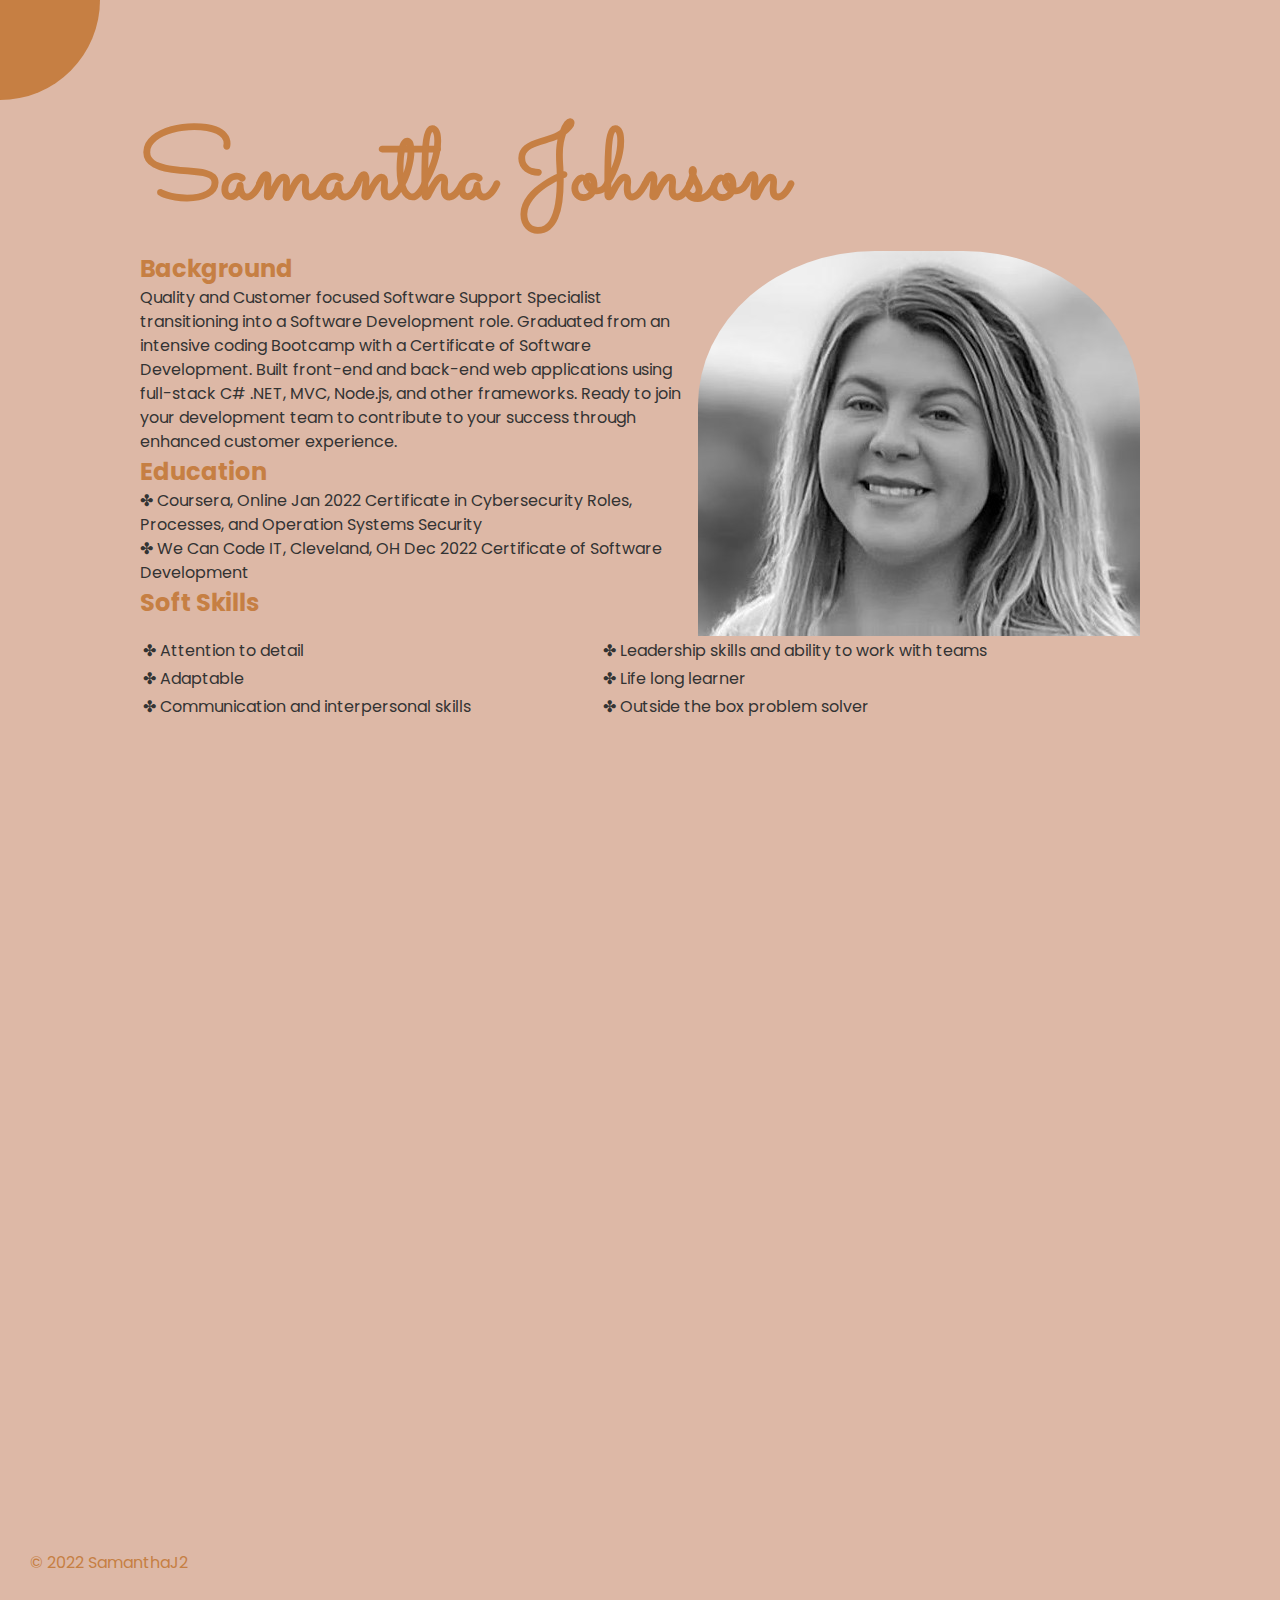
==== index.html @ ebb6818b "fixed folder" ====
<!DOCTYPE html>
<html lang="en">
  <head>
    <meta charset="UTF-8" />
    <meta name="viewport" content="width=device-width, initial-scale=1.0" />
    <link rel="stylesheet" href="https://cdnjs.cloudflare.com/ajax/libs/font-awesome/5.14.0/css/all.min.css" integrity="sha512-1PKOgIY59xJ8Co8+NE6FZ+LOAZKjy+KY8iq0G4B3CyeY6wYHN3yt9PW0XpSriVlkMXe40PTKnXrLnZ9+fkDaog==" crossorigin="anonymous" />
    <link rel="stylesheet" href="style.css" />
    <title>Samantha Johnson Portfolio</title>
  </head>
 
    <div class="container">
      <div class="circle-container">
        <div class="circle">
          <button id="close">
            <i class="fas fa-times"></i>
          </button>
          <button id="open">
            <i class="fas fa-bars"></i>
          </button>
        </div>
      </div>
<body>
      <div class="content">
        <h1>Samantha Johnson</h1>
        <nav> <!-- Nav Bar -->
          <ul>
            <li> <a id="aboutMeLink" href="#aboutMe">About Me.</a></li> 
            <li> <a id="projectsLink" href="#projects">Projects.</a></li> 
            <li> <a id="additionalMediaLink" href="#additionalMedia">Contact.</a></li> 
        </ul>
      </nav>
  <main>
    <img class="aboutMePic" src="/images/SamB&W.jpg" alt="Samantha">
      <section id="aboutMe" class="aboutMe">
          <h2>Background</h2>
        <article id="aboutMeContent">
          <p>Quality and Customer focused Software Support Specialist transitioning into a 
            Software Development role. Graduated from an intensive coding Bootcamp with a 
            Certificate of Software Development. Built front-end and back-end web applications 
            using full-stack C# .NET, MVC, Node.js, and other frameworks. Ready to join your 
            development team to contribute to your success through enhanced customer experience.</p>
            <h2 id="edu">Education</h2>
            <p>
              ✤ Coursera, Online		Jan 2022
              Certificate in Cybersecurity Roles, Processes, and Operation Systems Security
              <br>
              ✤ We Can Code IT, Cleveland, OH	  Dec 2022
              Certificate of Software Development  
            </p>
            
            <h2>Soft Skills</h2>
            <table style="width:100%">
              <tr>
                <td>✤ Attention to detail</td>
                <td>✤	Leadership skills and ability to work with teams</td>
              </tr>
              <tr>
                <td>✤ Adaptable </td>
                <td>✤	Life long learner</td>
              </tr>
              <tr>
                <td>✤ Communication and interpersonal skills 	</td>
                <td>✤	Outside the box problem solver</td>
              </tr>
            </table>
        </article>
      </section>
      <section id="projects" class="projects">
          <h2>Projects</h2>
              <article>
                  <h3>Cookie Order Form</h3>
                  <p>Project details listed here. Project languages and more. Team size: 1</p>
              </article>
              <article>
                  <h3>Virtual Pet</h3>
                  <p>Project details listed here. Project languages and more.Team size: 1</p>
              </article>
              <article>
                  <h3>Product Review</h3>
                  <p>Project details listed here. Project languages and more. Team size: 3</p>
              </article>
      </section>
      <section id="additionalMedia" class="media">
          <h2>Contact.</h2>
          <P>If you have any questions or comments, feel free to contact me!</P>
          <ul class="icons">
              <li>
                  <a href="mailto:samanthamariejae@gmail.com">
                      <img id="icon" src="/images/email.png" alt="Email">
                  </a>
              </li>
              <li>
                  <a href="https://www.linkedin.com/in/samanthajohnson11">
                      <img id="icon" src="/images/LinkedIn.jpg" alt="LinkedIn">
                  </a>
              </li>
              <li>
                  <a href="https://github.com/SamanthaJ2">
                      <img id="icon" src="/images/github.png" alt="Github">
                  </a>
              </li>
          </ul>
      </section>
  </main>
    <script src="script.js"></script>
</div>
<footer> © 2022 SamanthaJ2</footer>
  </body>
</html>
---- style.css ----
@import url('https://fonts.googleapis.com/css2?family=Poppins&family=Sacramento&display=swap');

* {
  box-sizing: border-box;
}

body {
  font-family: 'Poppins', sans-serif;
  background-color: #7b876d;
  color: #c67f43;
  overflow-x: hidden; /* hides scroll bar on the y axis */
  margin: 0;
}

.aboutMePic  {
  display: block;
  margin-left: auto;
  margin-right: auto;
  margin-left: 1em;
  margin-right: auto;
  float: right;
  border-top-right-radius: 40%;
  border-top-left-radius: 40%;
}

h1 {
  font-family: 'Sacramento', cursive;
  margin: 0;
  font-size: 100px;
  font-variant:normal;
}
h2 {
  margin: 0;
}

#icon {
  border-radius: 39%;
}

img {
  max-width: 100%;
}

section ul {
  display: flex;
  list-style: none;
  flex-flow: row;
  justify-content: space-around
}

.icons  {
  display: flex;
  padding-bottom: 1.5em;
  padding-left: 0%;
  list-style: none;
  flex-flow: row;
  justify-content: space-around;
}

.edu {
  display: flex;
  padding-left: 1.5em;
  padding-right: 1.5em;
  padding-bottom: 1.5em;
  list-style: none;
  justify-content: space-around;
  max-height: 8whs ;
}

.nav-links {
  list-style: none;
  display: flex;
  align-items: center;
  justify-content: space-around;
  width: 40%;
  font-weight: bold;
}

.container { /* content */
  background-color: #DDB8A6 ;
  transform-origin: top left;
  transition: transform 0.5s linear;
  width: 100vw;
  min-height: 100vh;
  padding: 30px;
}

.container.show-nav {
  transform: rotate(-20deg);
}

.circle { /* circle size */
  background-color: #c67f43; 
  height: 200px;
  width: 200px;
  border-radius: 50%;
  position: relative;
  transition: transform 0.5s linear;
}

.container.show-nav .circle { /*container roating to show the nav  */
  transform: rotate(-70deg);
}

.circle-container { /* circle placemnt on the screen */
  position: fixed;
  top: -100px;
  left: -100px;
}

.circle button {
  cursor: pointer;
  position: absolute;
  top: 50%;
  left: 50%;
  height: 100px;
  background: transparent;
  border: 0;
  font-size: 26px;
  color: #fff;
}

.circle button:focus {
  outline: none;
}

.circle button#open {
  left: 60%;
}

.circle button#close {
  top: 60%;
  transform: rotate(90deg);
  transform-origin: top left;
}

.container.show-nav + nav li {
  transform: translateX(0);
  transition-delay: 0.3s;
}

nav {
  position: fixed;
  bottom: 40px;
  left: 0;
  z-index: 100;
}

nav ul {
  list-style-type: none;
  padding-left: 5px;
}

nav ul li {
  text-transform: uppercase;
  color: #fff;
  margin: 65px 0;
  transform: translateX(-100%);
  transition: transform 0.4s ease-in;
}

nav ul li i {
  font-size: 20px;
  margin-right: 10px;
}

nav ul li + li {
  margin-left: 15px;
  transform: translateX(-150%);
}

nav ul li + li + li {
  margin-left: 30px;
  transform: translateX(-200%);
}

nav a {
  color: #fafafa;
  text-decoration: none;
  transition: all 0.5s;
}

nav a:hover {
  color:  #c67f43;
  font-weight: bold;
}

.content {
  max-width: 1000px;
  margin: 75px auto;
}

table {
  color: #333;
  line-height: 1.5;
}

.content p {
  color: #333;
  line-height: 1.5;
  margin: 0;
}

.aboutMe{
opacity: calc(100);
}

.projects, .media{
opacity: calc(0);
}

.hidden {
  display: none;
}

.unhide {
  opacity: calc(100);
}
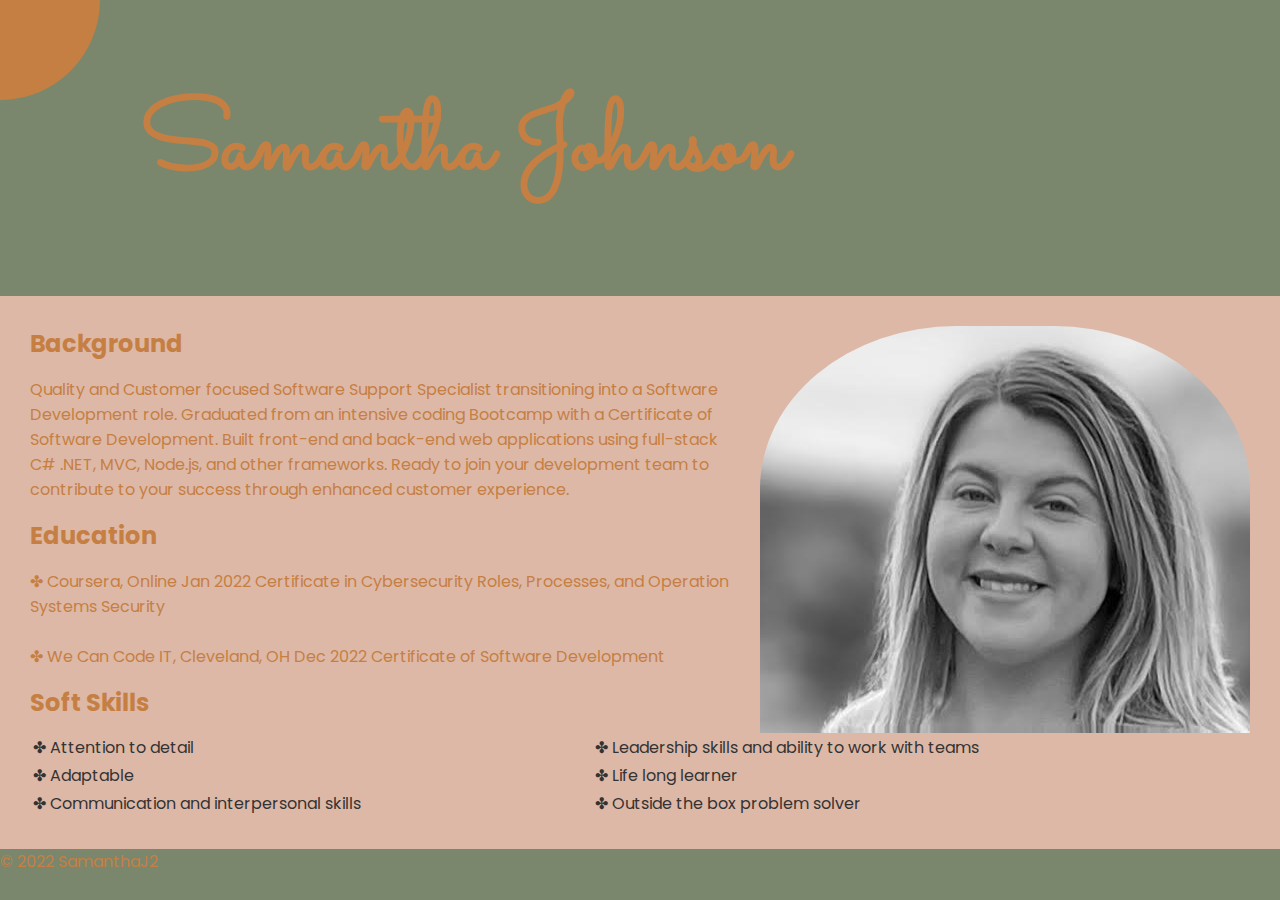
==== commit 6f98969f: "update" ====
--- a/index.html
+++ b/index.html
@@ -7,7 +7,17 @@
     <link rel="stylesheet" href="style.css" />
     <title>Samantha Johnson Portfolio</title>
   </head>
- 
+  <body>
+    <div class="content">
+      <h1>Samantha Johnson</h1>
+      <nav> <!-- Nav Bar -->
+        <ul>
+          <li> <a id="aboutMeLink" href="#aboutMe">About Me.</a></li> 
+          <li> <a id="projectsLink" href="#projects">Projects.</a></li> 
+          <li> <a id="additionalMediaLink" href="#additionalMedia">Contact.</a></li> 
+        </ul>
+      </nav>
+    </div>
     <div class="container">
       <div class="circle-container">
         <div class="circle">
@@ -19,18 +29,8 @@
           </button>
         </div>
       </div>
-<body>
-      <div class="content">
-        <h1>Samantha Johnson</h1>
-        <nav> <!-- Nav Bar -->
-          <ul>
-            <li> <a id="aboutMeLink" href="#aboutMe">About Me.</a></li> 
-            <li> <a id="projectsLink" href="#projects">Projects.</a></li> 
-            <li> <a id="additionalMediaLink" href="#additionalMedia">Contact.</a></li> 
-        </ul>
-      </nav>
   <main>
-    <img class="aboutMePic" src="/images/SamB&W.jpg" alt="Samantha">
+    <img class="aboutMePic" src="/images/B&WProfilePic1.jpg" alt="Samantha">
       <section id="aboutMe" class="aboutMe">
           <h2>Background</h2>
         <article id="aboutMeContent">
@@ -44,11 +44,13 @@
               ✤ Coursera, Online		Jan 2022
               Certificate in Cybersecurity Roles, Processes, and Operation Systems Security
               <br>
+              <br>
               ✤ We Can Code IT, Cleveland, OH	  Dec 2022
               Certificate of Software Development  
+              <br>
             </p>
             
-            <h2>Soft Skills</h2>
+            <h2 id="skills">Soft Skills</h2>
             <table style="width:100%">
               <tr>
                 <td>✤ Attention to detail</td>
@@ -65,6 +67,7 @@
             </table>
         </article>
       </section>
+      <div id = "bottom">
       <section id="projects" class="projects">
           <h2>Projects</h2>
               <article>
@@ -101,6 +104,7 @@
               </li>
           </ul>
       </section>
+    </div>
   </main>
     <script src="script.js"></script>
 </div>
--- a/style.css
+++ b/style.css
@@ -10,6 +10,7 @@
   color: #c67f43;
   overflow-x: hidden; /* hides scroll bar on the y axis */
   margin: 0;
+  height: fit-content;
 }
 
 .aboutMePic  {
@@ -33,6 +34,11 @@
   margin: 0;
 }
 
+table {
+  color: #333;
+  line-height: 1.5;
+}
+
 #icon {
   border-radius: 39%;
 }
@@ -80,8 +86,8 @@
   background-color: #DDB8A6 ;
   transform-origin: top left;
   transition: transform 0.5s linear;
-  width: 100vw;
-  min-height: 100vh;
+  width: auto;
+  max-height: auto;
   padding: 30px;
 }
 
@@ -140,10 +146,11 @@
 }
 
 nav {
-  position: fixed;
+  position: absolute;
   bottom: 40px;
   left: 0;
-  z-index: 100;
+  z-index: 0;
+  top: 0em;
 }
 
 nav ul {
@@ -190,29 +197,25 @@
   margin: 75px auto;
 }
 
-table {
-  color: #333;
-  line-height: 1.5;
-}
-
 .content p {
   color: #333;
   line-height: 1.5;
   margin: 0;
 }
 
-.aboutMe{
-opacity: calc(100);
-}
-
-.projects, .media{
-opacity: calc(0);
-}
-
-.hidden {
+.aboutMe {
+display: block;
+}
+
+.projects {
+  max-width: auto;
+  max-height: auto;
   display: none;
 }
-
-.unhide {
-  opacity: calc(100);
-}
+.bottom {
+  display: none;
+}
+.media {
+  display: none;
+}
+
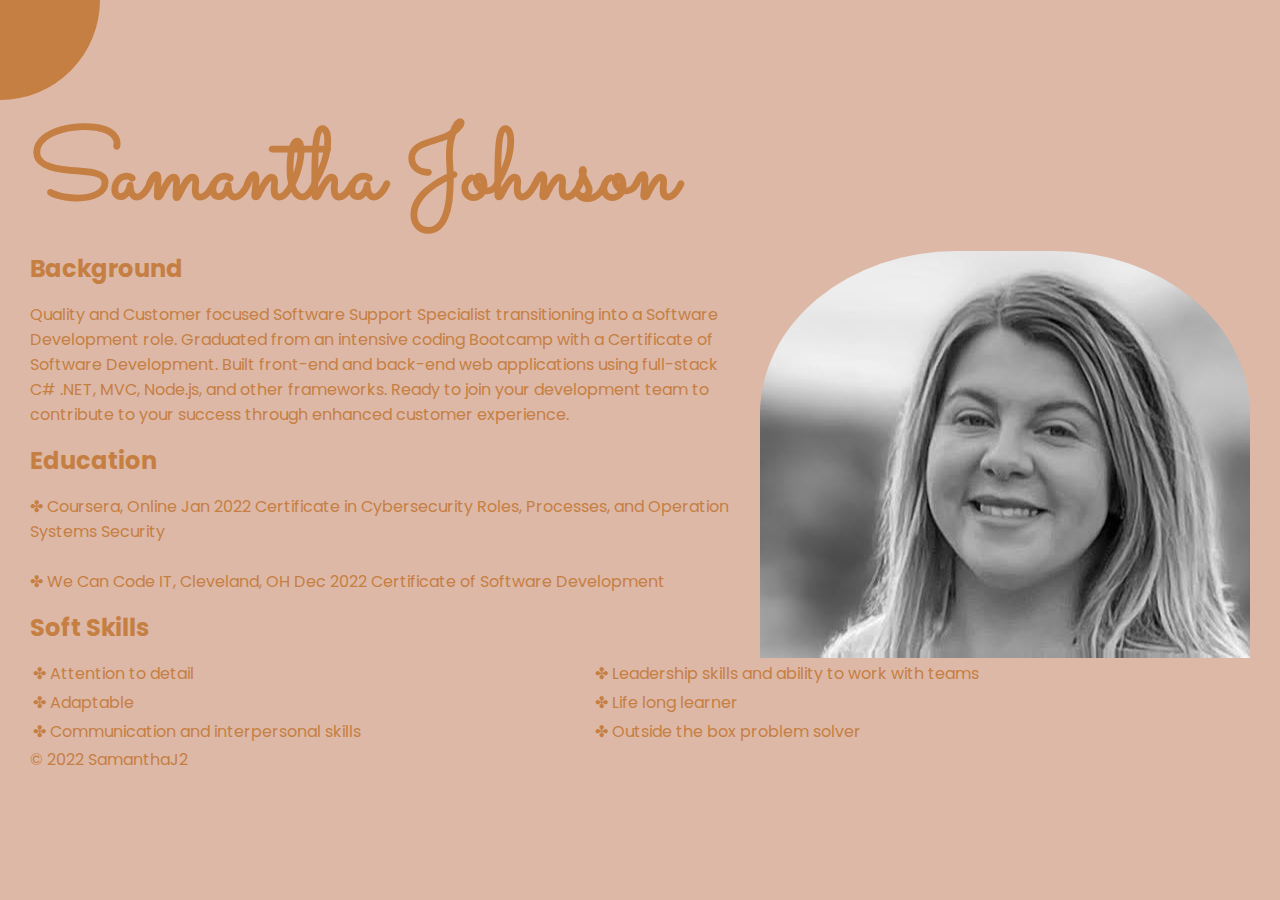
==== commit 991f9fae: "nav bar fixed" ====
--- a/index.html
+++ b/index.html
@@ -8,16 +8,6 @@
     <title>Samantha Johnson Portfolio</title>
   </head>
   <body>
-    <div class="content">
-      <h1>Samantha Johnson</h1>
-      <nav> <!-- Nav Bar -->
-        <ul>
-          <li> <a id="aboutMeLink" href="#aboutMe">About Me.</a></li> 
-          <li> <a id="projectsLink" href="#projects">Projects.</a></li> 
-          <li> <a id="additionalMediaLink" href="#additionalMedia">Contact.</a></li> 
-        </ul>
-      </nav>
-    </div>
     <div class="container">
       <div class="circle-container">
         <div class="circle">
@@ -29,6 +19,16 @@
           </button>
         </div>
       </div>
+    <div class="content">
+      <nav> <!-- Nav Bar -->
+        <ul>
+          <li> <a id="aboutMeLink" href="#aboutMe">About Me.</a></li> 
+          <li> <a id="projectsLink" href="#projects">Projects.</a></li> 
+          <li> <a id="additionalMediaLink" href="#additionalMedia">Contact.</a></li> 
+        </ul>
+      </nav>
+    </div>
+      <h1>Samantha Johnson</h1>
   <main>
     <img class="aboutMePic" src="/images/B&WProfilePic1.jpg" alt="Samantha">
       <section id="aboutMe" class="aboutMe">
@@ -67,7 +67,7 @@
             </table>
         </article>
       </section>
-      <div id = "bottom">
+
       <section id="projects" class="projects">
           <h2>Projects</h2>
               <article>
@@ -104,10 +104,8 @@
               </li>
           </ul>
       </section>
-    </div>
   </main>
     <script src="script.js"></script>
-</div>
 <footer> © 2022 SamanthaJ2</footer>
   </body>
 </html>--- a/style.css
+++ b/style.css
@@ -10,7 +10,6 @@
   color: #c67f43;
   overflow-x: hidden; /* hides scroll bar on the y axis */
   margin: 0;
-  height: fit-content;
 }
 
 .aboutMePic  {
@@ -34,7 +33,7 @@
   margin: 0;
 }
 
-table {
+table #skills {
   color: #333;
   line-height: 1.5;
 }
@@ -86,8 +85,8 @@
   background-color: #DDB8A6 ;
   transform-origin: top left;
   transition: transform 0.5s linear;
-  width: auto;
-  max-height: auto;
+  width: 100vw;
+  min-height: 100vh;
   padding: 30px;
 }
 
@@ -146,11 +145,10 @@
 }
 
 nav {
-  position: absolute;
+  position: fixed;
   bottom: 40px;
   left: 0;
-  z-index: 0;
-  top: 0em;
+  z-index: 100;
 }
 
 nav ul {
@@ -202,20 +200,14 @@
   line-height: 1.5;
   margin: 0;
 }
-
-.aboutMe {
-display: block;
+.aboutMe{
+opacity: calc(100);
 }
 
 .projects {
-  max-width: auto;
-  max-height: auto;
   display: none;
 }
-.bottom {
+
+.media{
   display: none;
 }
-.media {
-  display: none;
-}
-
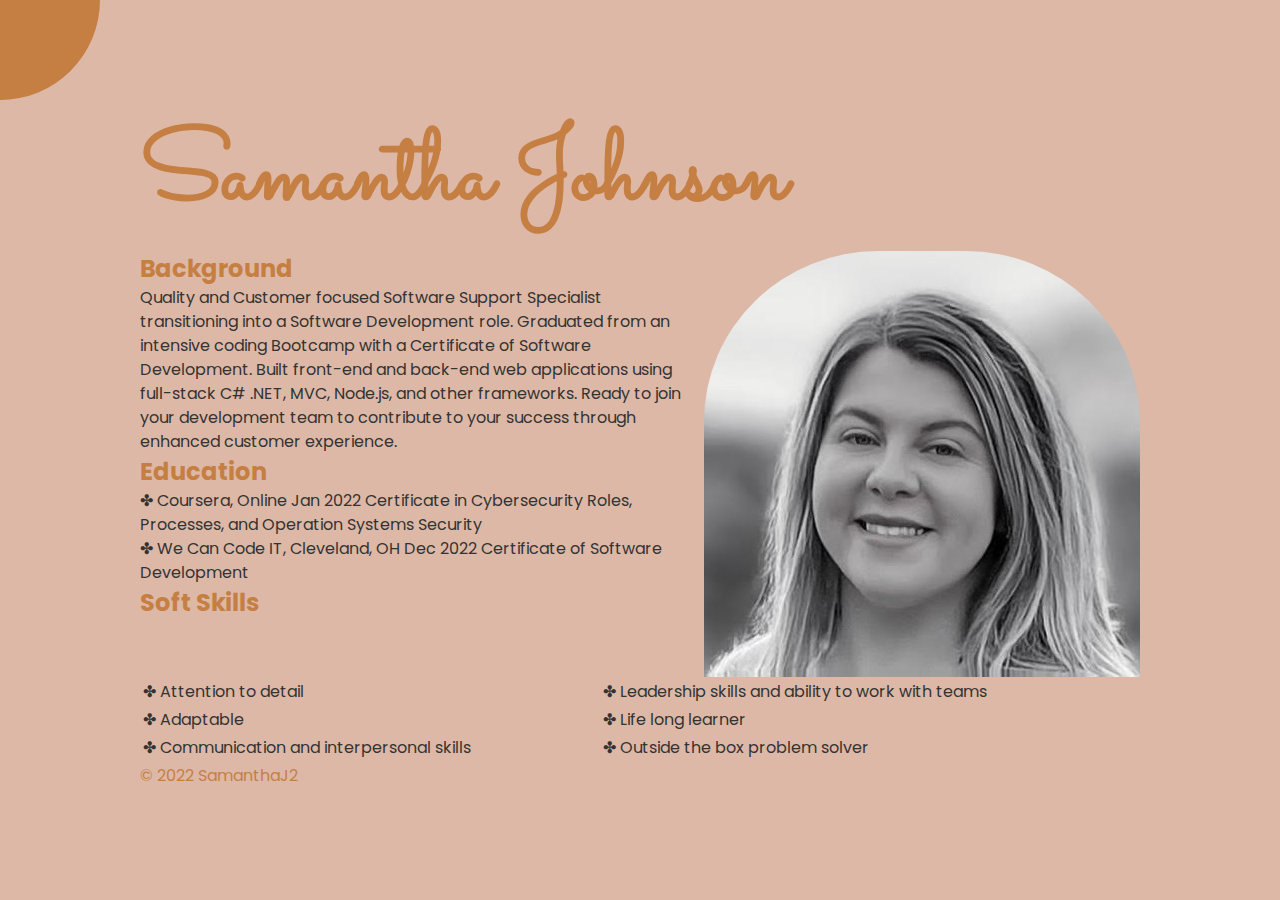
==== commit 7bf4c9d1: "update css and html" ====
--- a/index.html
+++ b/index.html
@@ -1,111 +1,127 @@
 <!DOCTYPE html>
 <html lang="en">
-  <head>
-    <meta charset="UTF-8" />
-    <meta name="viewport" content="width=device-width, initial-scale=1.0" />
-    <link rel="stylesheet" href="https://cdnjs.cloudflare.com/ajax/libs/font-awesome/5.14.0/css/all.min.css" integrity="sha512-1PKOgIY59xJ8Co8+NE6FZ+LOAZKjy+KY8iq0G4B3CyeY6wYHN3yt9PW0XpSriVlkMXe40PTKnXrLnZ9+fkDaog==" crossorigin="anonymous" />
-    <link rel="stylesheet" href="style.css" />
-    <title>Samantha Johnson Portfolio</title>
-  </head>
-  <body>
-    <div class="container">
-      <div class="circle-container">
-        <div class="circle">
-          <button id="close">
-            <i class="fas fa-times"></i>
-          </button>
-          <button id="open">
-            <i class="fas fa-bars"></i>
-          </button>
-        </div>
+
+<head>
+  <meta charset="UTF-8" />
+  <meta name="viewport" content="width=device-width, initial-scale=1.0" />
+  <link rel="stylesheet" href="https://cdnjs.cloudflare.com/ajax/libs/font-awesome/5.14.0/css/all.min.css"
+    integrity="sha512-1PKOgIY59xJ8Co8+NE6FZ+LOAZKjy+KY8iq0G4B3CyeY6wYHN3yt9PW0XpSriVlkMXe40PTKnXrLnZ9+fkDaog=="
+    crossorigin="anonymous" />
+  <link rel="stylesheet" href="style.css" />
+  <title>Samantha Johnson Portfolio</title>
+</head>
+
+<body>
+  <div class="container">
+    <div class="circle-container">
+      <div class="circle">
+        <button id="close">
+          <i class="fas fa-times"></i>
+        </button>
+        <button id="open">
+          <i class="fas fa-bars"></i>
+        </button>
       </div>
+    </div>
     <div class="content">
-      <nav> <!-- Nav Bar -->
+      <nav>
+        <!-- Nav Bar -->
         <ul>
-          <li> <a id="aboutMeLink" href="#aboutMe">About Me.</a></li> 
-          <li> <a id="projectsLink" href="#projects">Projects.</a></li> 
-          <li> <a id="additionalMediaLink" href="#additionalMedia">Contact.</a></li> 
+          <li> <a id="aboutMeLink" href="#aboutMe">About Me.</a></li>
+          <li> <a id="projectsLink" href="#projects">Projects.</a></li>
+          <li> <a id="additionalMediaLink" href="#additionalMedia">Contact.</a></li>
         </ul>
       </nav>
-    </div>
-      <h1>Samantha Johnson</h1>
-  <main>
-    <img class="aboutMePic" src="/images/B&WProfilePic1.jpg" alt="Samantha">
-      <section id="aboutMe" class="aboutMe">
-          <h2>Background</h2>
-        <article id="aboutMeContent">
-          <p>Quality and Customer focused Software Support Specialist transitioning into a 
-            Software Development role. Graduated from an intensive coding Bootcamp with a 
-            Certificate of Software Development. Built front-end and back-end web applications 
-            using full-stack C# .NET, MVC, Node.js, and other frameworks. Ready to join your 
-            development team to contribute to your success through enhanced customer experience.</p>
-            <h2 id="edu">Education</h2>
+
+
+      <main>
+        <h1>Samantha Johnson</h1>
+        <img class="aboutMePic" src="/images/B&WProfilePic1.jpg" alt="Samantha">
+        <section id="aboutMe" class="aboutMe">
+              <h2>Background</h2>
+          <article id="aboutMeContent">
+            <p>Quality and Customer focused Software Support Specialist transitioning into a
+              Software Development role. Graduated from an intensive coding Bootcamp with a
+              Certificate of Software Development. Built front-end and back-end web applications
+              using full-stack C# .NET, MVC, Node.js, and other frameworks. Ready to join your
+              development team to contribute to your success through enhanced customer experience.
+            </p>
+               <h2 id="edu">Education</h2>
             <p>
-              ✤ Coursera, Online		Jan 2022
+              ✤ Coursera, Online Jan 2022
               Certificate in Cybersecurity Roles, Processes, and Operation Systems Security
               <br>
-              <br>
-              ✤ We Can Code IT, Cleveland, OH	  Dec 2022
-              Certificate of Software Development  
+              ✤ We Can Code IT, Cleveland, OH Dec 2022
+              Certificate of Software Development
               <br>
             </p>
-            
-            <h2 id="skills">Soft Skills</h2>
+
+            <h2>Soft Skills</h2>
             <table style="width:100%">
-              <tr>
-                <td>✤ Attention to detail</td>
-                <td>✤	Leadership skills and ability to work with teams</td>
-              </tr>
-              <tr>
-                <td>✤ Adaptable </td>
-                <td>✤	Life long learner</td>
-              </tr>
-              <tr>
-                <td>✤ Communication and interpersonal skills 	</td>
-                <td>✤	Outside the box problem solver</td>
-              </tr>
+              <tbody id="skills">
+                <tr>
+                  <td>✤ Attention to detail</td>
+                  <td>✤ Leadership skills and ability to work with teams</td>
+                </tr>
+                <tr>
+                  <td>✤ Adaptable </td>
+                  <td>✤ Life long learner</td>
+                </tr>
+                <tr>
+                  <td>✤ Communication and interpersonal skills </td>
+                  <td>✤ Outside the box problem solver</td>
+                </tr>
+              </tbody>
             </table>
-        </article>
-      </section>
+          </article>
+        </section>
 
-      <section id="projects" class="projects">
+        <section id="projects" class="projects">
           <h2>Projects</h2>
-              <article>
-                  <h3>Cookie Order Form</h3>
-                  <p>Project details listed here. Project languages and more. Team size: 1</p>
-              </article>
-              <article>
-                  <h3>Virtual Pet</h3>
-                  <p>Project details listed here. Project languages and more.Team size: 1</p>
-              </article>
-              <article>
-                  <h3>Product Review</h3>
-                  <p>Project details listed here. Project languages and more. Team size: 3</p>
-              </article>
-      </section>
-      <section id="additionalMedia" class="media">
+          <article>
+            <h3>Cookie Order Form</h3>
+            <p>Project details listed here. Project languages and more. Team size: 1</p>
+          </article>
+          <article>
+            <h3>Virtual Pet</h3>
+            <p>Project details listed here. Project languages and more.Team size: 1</p>
+          </article>
+          <article>
+            <h3>Product Review</h3>
+            <p>Project details listed here. Project languages and more. Team size: 3</p>
+          </article>
+        </section>
+        <section id="additionalMedia" class="media">
           <h2>Contact.</h2>
           <P>If you have any questions or comments, feel free to contact me!</P>
-          <ul class="icons">
-              <li>
+            <ul id="icons">
+                <li> 
                   <a href="mailto:samanthamariejae@gmail.com">
-                      <img id="icon" src="/images/email.png" alt="Email">
+                    <img src="/images/email.png" alt="Email">
                   </a>
-              </li>
-              <li>
+                </li>
+                <li> 
                   <a href="https://www.linkedin.com/in/samanthajohnson11">
-                      <img id="icon" src="/images/LinkedIn.jpg" alt="LinkedIn">
-                  </a>
-              </li>
-              <li>
+                    <img src="/images/LinkedIn.jpg" alt="LinkedIn">
+                  </a> 
+                </li> 
+                <br>
+                <li>
                   <a href="https://github.com/SamanthaJ2">
-                      <img id="icon" src="/images/github.png" alt="Github">
-                  </a>
-              </li>
-          </ul>
-      </section>
-  </main>
-    <script src="script.js"></script>
-<footer> © 2022 SamanthaJ2</footer>
-  </body>
+                    <img src="/images/github.png" alt="Github">
+                  </a>  
+                </li> 
+                <li> 
+                  <a href="./Samantha.Johnson.Resume.pdf" download="Samantha.Johnson.Resume">
+                    <img src="/images/download.png" alt="Download">
+                  </a>  
+                </li>
+            </ul>
+        </section>
+      </main>
+      <script src="script.js"></script>
+      <footer> © 2022 SamanthaJ2</footer>
+    </div>
+</body>
+
 </html>--- a/style.css
+++ b/style.css
@@ -14,13 +14,16 @@
 
 .aboutMePic  {
   display: block;
-  margin-left: auto;
-  margin-right: auto;
   margin-left: 1em;
   margin-right: auto;
   float: right;
   border-top-right-radius: 40%;
   border-top-left-radius: 40%;
+  max-width: 100%;
+}
+
+table {
+  border-collapse:-5;
 }
 
 h1 {
@@ -29,48 +32,29 @@
   font-size: 100px;
   font-variant:normal;
 }
+
 h2 {
   margin: 0;
 }
 
-table #skills {
+tbody {
   color: #333;
   line-height: 1.5;
 }
 
-#icon {
-  border-radius: 39%;
-}
-
-img {
-  max-width: 100%;
-}
-
 section ul {
   display: flex;
-  list-style: none;
-  flex-flow: row;
-  justify-content: space-around
-}
-
-.icons  {
-  display: flex;
-  padding-bottom: 1.5em;
-  padding-left: 0%;
+  padding-left: 1.5em;
   list-style: none;
   flex-flow: row;
   justify-content: space-around;
 }
+section ul img {
+  max-height: 8em;
+  margin-top: 2em;
+  border-radius: 25%;
+}
 
-.edu {
-  display: flex;
-  padding-left: 1.5em;
-  padding-right: 1.5em;
-  padding-bottom: 1.5em;
-  list-style: none;
-  justify-content: space-around;
-  max-height: 8whs ;
-}
 
 .nav-links {
   list-style: none;
@@ -201,7 +185,7 @@
   margin: 0;
 }
 .aboutMe{
-opacity: calc(100);
+display: block;
 }
 
 .projects {
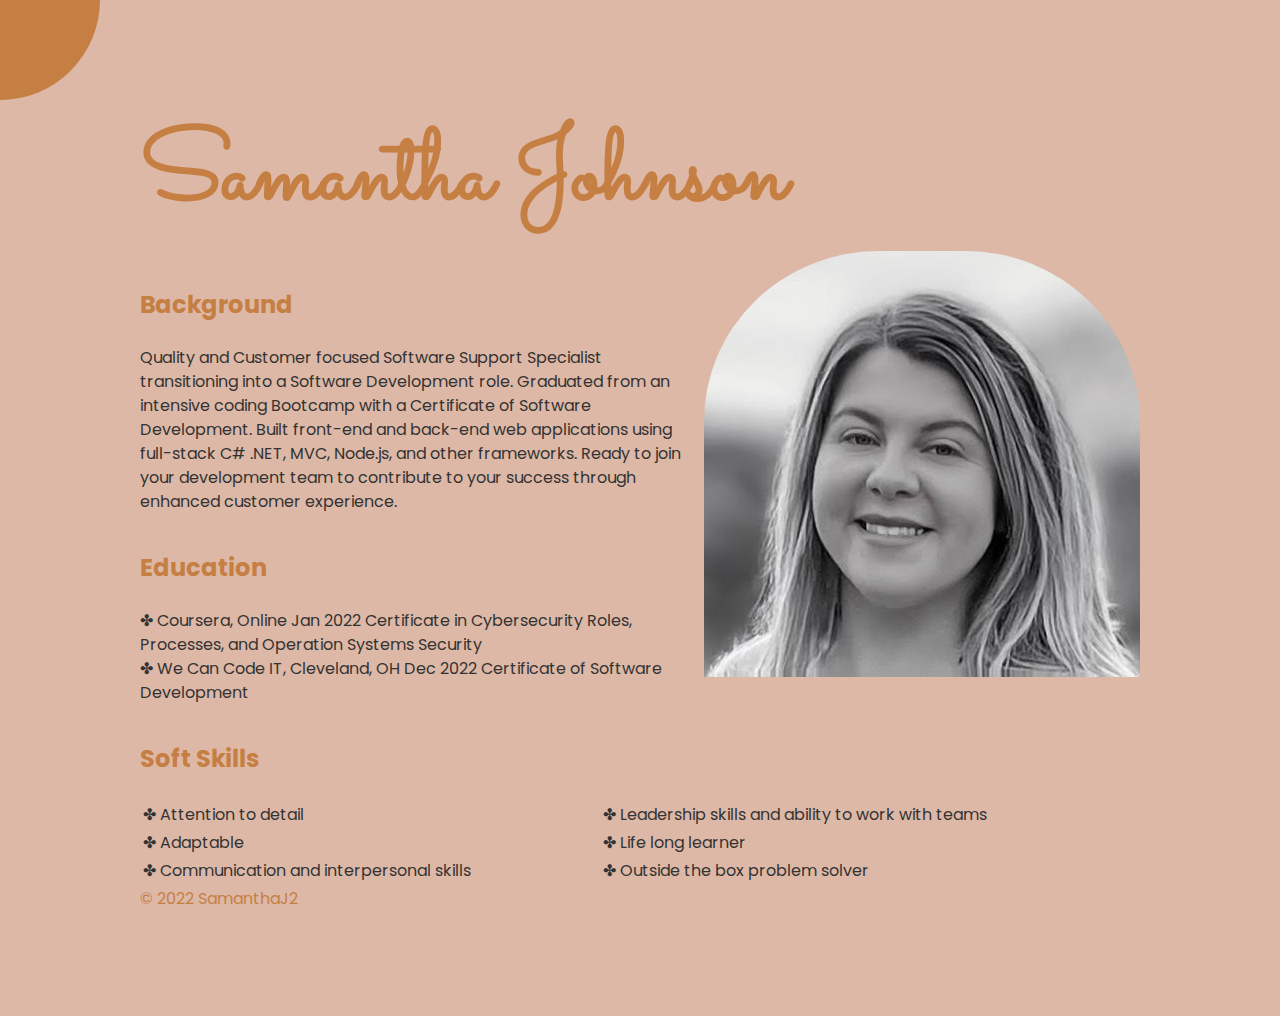
==== commit 91d37b99: "padding fixed" ====
--- a/index.html
+++ b/index.html
@@ -101,7 +101,7 @@
                   </a>
                 </li>
                 <li> 
-                  <a href="https://www.linkedin.com/in/samanthajohnson11">
+                  <a href="https://www.linkedin.com/in/samanthajohnson11"> 
                     <img src="/images/LinkedIn.jpg" alt="LinkedIn">
                   </a> 
                 </li> 
--- a/style.css
+++ b/style.css
@@ -33,6 +33,16 @@
   font-variant:normal;
 }
 
+.aboutMe h2 {
+  padding-top: 1.5em;
+  padding-bottom: 1em;
+}
+
+.projects h2 {
+  padding-top: 2em;
+  padding-bottom: 1em;
+}
+
 h2 {
   margin: 0;
 }
@@ -42,9 +52,17 @@
   line-height: 1.5;
 }
 
+.media h2 {
+  padding-bottom: 1em;
+}
+
 section ul {
   display: flex;
-  padding-left: 1.5em;
+  flex-flow: row;
+  gap: 10px;
+  padding-top: 3m;
+  padding-bottom: 5em;
+  padding-left: .5em;
   list-style: none;
   flex-flow: row;
   justify-content: space-around;
@@ -140,6 +158,7 @@
   padding-left: 5px;
 }
 
+
 nav ul li {
   text-transform: uppercase;
   color: #fff;
@@ -148,6 +167,7 @@
   transition: transform 0.4s ease-in;
 }
 
+
 nav ul li i {
   font-size: 20px;
   margin-right: 10px;
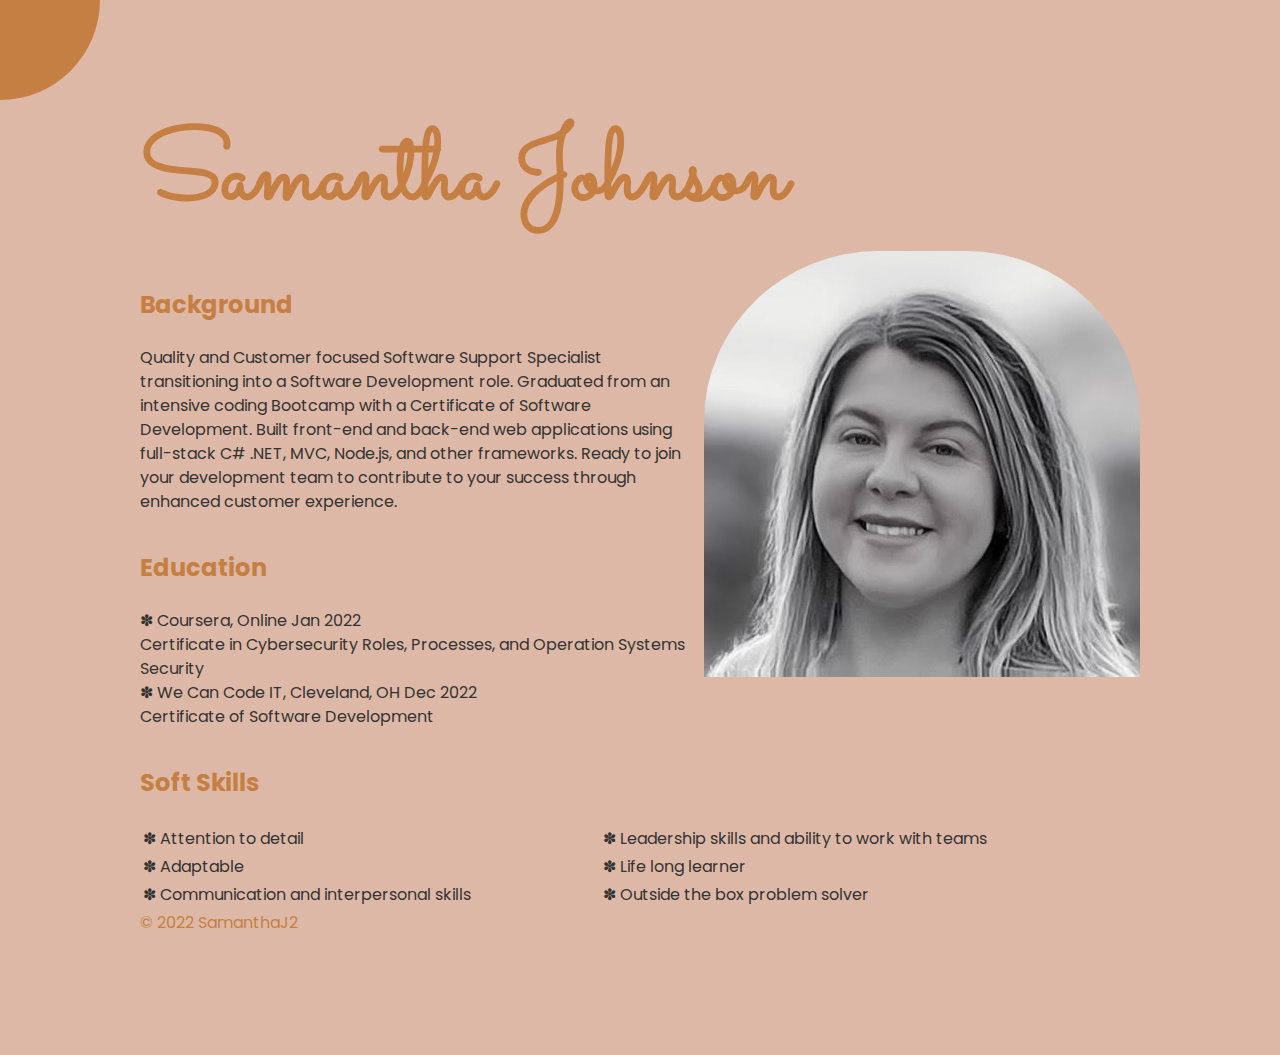
==== commit 9891e7ff: "css update" ====
--- a/index.html
+++ b/index.html
@@ -46,13 +46,13 @@
               using full-stack C# .NET, MVC, Node.js, and other frameworks. Ready to join your
               development team to contribute to your success through enhanced customer experience.
             </p>
-               <h2 id="edu">Education</h2>
+               <h2 id="edu">Education </h2>
             <p>
-              ✤ Coursera, Online Jan 2022
-              Certificate in Cybersecurity Roles, Processes, and Operation Systems Security
+              ✽ Coursera, Online Jan 2022 <br>
+                  Certificate in Cybersecurity Roles, Processes, and Operation Systems Security
               <br>
-              ✤ We Can Code IT, Cleveland, OH Dec 2022
-              Certificate of Software Development
+              ✽ We Can Code IT, Cleveland, OH Dec 2022 <br>
+                  Certificate of Software Development
               <br>
             </p>
 
@@ -60,16 +60,16 @@
             <table style="width:100%">
               <tbody id="skills">
                 <tr>
-                  <td>✤ Attention to detail</td>
-                  <td>✤ Leadership skills and ability to work with teams</td>
+                  <td>✽ Attention to detail</td>
+                  <td>✽ Leadership skills and ability to work with teams</td>
                 </tr>
                 <tr>
-                  <td>✤ Adaptable </td>
-                  <td>✤ Life long learner</td>
+                  <td>✽ Adaptable </td>
+                  <td>✽ Life long learner</td>
                 </tr>
                 <tr>
-                  <td>✤ Communication and interpersonal skills </td>
-                  <td>✤ Outside the box problem solver</td>
+                  <td>✽ Communication and interpersonal skills </td>
+                  <td>✽ Outside the box problem solver</td>
                 </tr>
               </tbody>
             </table>
--- a/style.css
+++ b/style.css
@@ -63,6 +63,7 @@
   padding-top: 3m;
   padding-bottom: 5em;
   padding-left: .5em;
+  padding-right: 2em;
   list-style: none;
   flex-flow: row;
   justify-content: space-around;
@@ -204,7 +205,7 @@
   line-height: 1.5;
   margin: 0;
 }
-.aboutMe{
+.aboutMe {
 display: block;
 }
 
@@ -212,6 +213,13 @@
   display: none;
 }
 
-.media{
+.media {
   display: none;
 }
+
+
+footer {
+  bottom: 0;
+  width: 100%;
+  height: 2.5rem;
+}
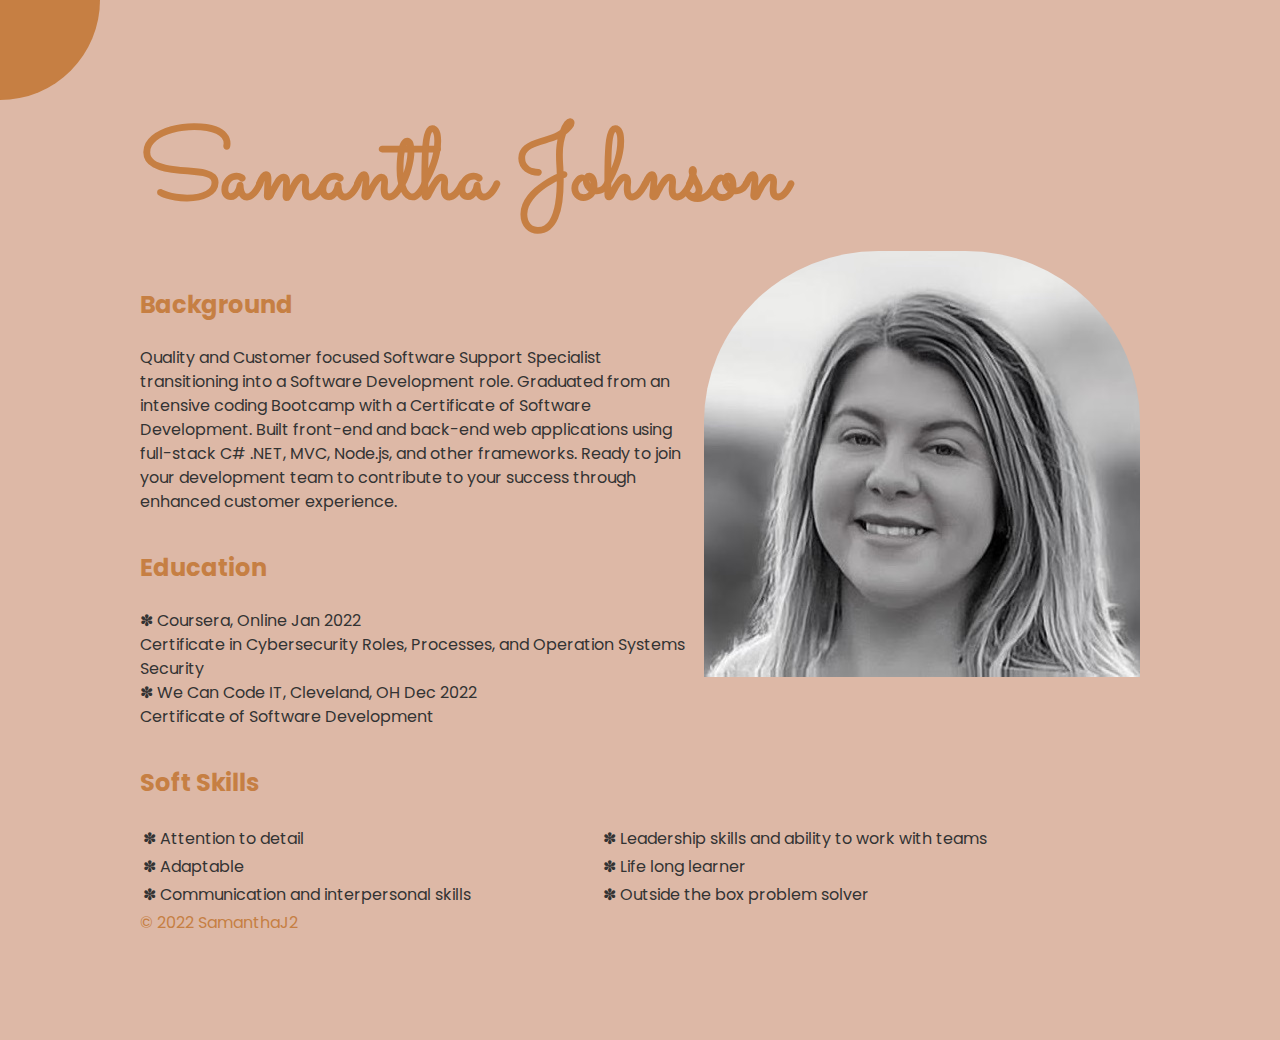
==== commit 99791e41: "project info updated" ====
--- a/index.html
+++ b/index.html
@@ -84,11 +84,11 @@
           </article>
           <article>
             <h3>Virtual Pet</h3>
-            <p>Project details listed here. Project languages and more.Team size: 1</p>
+            <p>Project details listed here. Project languages and more.Team size: 3</p>
           </article>
           <article>
-            <h3>Product Review</h3>
-            <p>Project details listed here. Project languages and more. Team size: 3</p>
+            <h3>Donut Maker</h3>
+            <p>Donut Maker clicker game with auto clicker and multiplier. Project languages: Javescript, HTML/CSS  Team size: 1</p>
           </article>
         </section>
         <section id="additionalMedia" class="media">
--- a/style.css
+++ b/style.css
@@ -218,8 +218,3 @@
 }
 
 
-footer {
-  bottom: 0;
-  width: 100%;
-  height: 2.5rem;
-}
